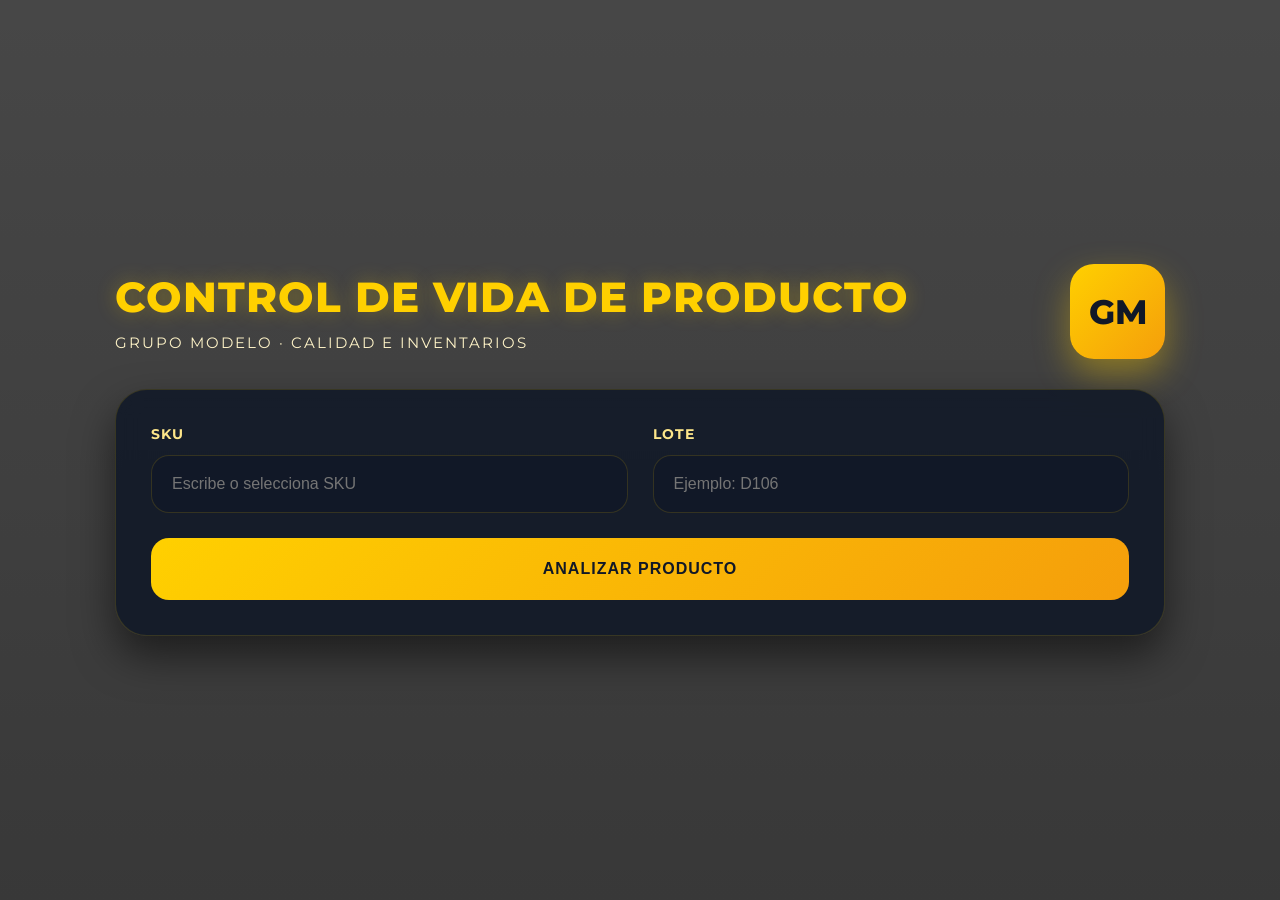
==== index.html @ 3e8408b5 "Add files via upload" ====
<!DOCTYPE html>
<html lang="es">

<head>

    <meta charset="UTF-8">

    <meta name="viewport" content="width=device-width, initial-scale=1.0">

    <title>Grupo Modelo | Control de Vida</title>

    <link rel="stylesheet" href="style.css">

    <link rel="preconnect" href="https://fonts.googleapis.com">

    <link rel="preconnect" href="https://fonts.gstatic.com" crossorigin>

    <link href="https://fonts.googleapis.com/css2?family=Montserrat:wght@400;500;600;700;800&display=swap" rel="stylesheet">

</head>

<body>

<div class="overlay"></div>

<div class="container">

    <div class="header">

        <div>

            <h1>CONTROL DE VIDA DE PRODUCTO</h1>

            <p>GRUPO MODELO · CALIDAD E INVENTARIOS</p>

        </div>

        <div class="logo">

            GM

        </div>

    </div>

    <div class="card">

        <div class="input-group">

            <label>SKU</label>

            <!-- INPUT CON AUTOCOMPLETE -->

            <input
                list="skuList"
                id="skuInput"
                placeholder="Escribe o selecciona SKU"
            >

            <datalist id="skuList"></datalist>

        </div>

        <div class="input-group">

            <label>LOTE</label>

            <input
                type="text"
                id="lote"
                placeholder="Ejemplo: D106"
            >

        </div>

        <button onclick="calcularVida()">

            ANALIZAR PRODUCTO

        </button>

    </div>

    <div class="resultado" id="resultado">

        <h2>RESULTADO</h2>

        <div class="grid">

            <div class="info">

                <span>MATERIAL</span>

                <strong id="material"></strong>

            </div>

            <div class="info">

                <span>FECHA LOTE</span>

                <strong id="fechaLote"></strong>

            </div>

            <div class="info">

                <span>VIDA MÁXIMA</span>

                <strong>
                    <span id="vidaMaxima"></span> DÍAS
                </strong>

            </div>

            <div class="info">

                <span>DÍAS TRANSCURRIDOS</span>

                <strong id="diasActuales"></strong>

            </div>

            <div class="info">

                <span>% CONSUMIDO</span>

                <strong>
                    <span id="porcentaje"></span>%
                </strong>

            </div>

        </div>

        <div class="estatus" id="estatus"></div>

    </div>

</div>

<script src="script.js"></script>

</body>

</html>
---- style.css ----
*{

    margin:0;
    padding:0;
    box-sizing:border-box;
}

body{

    font-family:'Montserrat', sans-serif;

    min-height:100vh;

    background:
    linear-gradient(
        rgba(0,0,0,0.72),
        rgba(0,0,0,0.78)
    ),

    url('https://elceo.com/wp-content/uploads/2023/04/startuo-modelo.jpg');

    background-size:cover;

    background-position:center;

    display:flex;

    justify-content:center;

    align-items:center;

    padding:30px;
}

.container{

    width:100%;
    max-width:1050px;
}

.header{

    display:flex;

    justify-content:space-between;

    align-items:center;

    margin-bottom:30px;
}

.header h1{

    color:#ffd000;

    font-size:42px;

    font-weight:800;

    letter-spacing:1px;

    text-shadow:0px 0px 20px rgba(255,208,0,0.3);
}

.header p{

    color:#fef3c7;

    margin-top:10px;

    font-size:15px;

    letter-spacing:2px;
}

.logo{

    width:95px;

    height:95px;

    border-radius:24px;

    background:linear-gradient(
        135deg,
        #ffd000,
        #f59e0b
    );

    display:flex;

    justify-content:center;

    align-items:center;

    color:#111827;

    font-size:34px;

    font-weight:800;

    box-shadow:
    0px 15px 35px rgba(255,208,0,0.4);
}

.card{

    background:rgba(17,24,39,0.88);

    border:1px solid rgba(255,208,0,0.15);

    backdrop-filter:blur(12px);

    border-radius:32px;

    padding:35px;

    display:grid;

    grid-template-columns:1fr 1fr;

    gap:25px;

    box-shadow:
    0px 20px 40px rgba(0,0,0,0.5);
}

.input-group{

    display:flex;

    flex-direction:column;
}

label{

    color:#fde68a;

    margin-bottom:12px;

    font-size:14px;

    font-weight:700;

    letter-spacing:1px;
}

input{

    height:58px;

    border:none;

    outline:none;

    border-radius:18px;

    padding:0px 20px;

    background:#111827;

    color:white;

    border:1px solid rgba(255,208,0,0.15);

    font-size:16px;

    transition:0.3s;
}

input:focus{

    border:1px solid #ffd000;

    box-shadow:
    0px 0px 18px rgba(255,208,0,0.35);
}

button{

    grid-column:span 2;

    height:62px;

    border:none;

    border-radius:18px;

    background:linear-gradient(
        135deg,
        #ffd000,
        #f59e0b
    );

    color:#111827;

    font-size:16px;

    font-weight:800;

    letter-spacing:1px;

    cursor:pointer;

    transition:0.3s;
}

button:hover{

    transform:translateY(-3px);

    box-shadow:
    0px 15px 25px rgba(255,208,0,0.35);
}

.resultado{

    margin-top:30px;

    background:rgba(17,24,39,0.9);

    border-radius:32px;

    padding:35px;

    display:none;

    border:1px solid rgba(255,208,0,0.12);
}

.resultado h2{

    color:#ffd000;

    margin-bottom:30px;

    font-size:32px;
}

.grid{

    display:grid;

    grid-template-columns:
    repeat(auto-fit,minmax(220px,1fr));

    gap:20px;
}

.info{

    background:#0f172a;

    border-radius:22px;

    padding:24px;

    border:1px solid rgba(255,208,0,0.08);
}

.info span{

    display:block;

    color:#fde68a;

    margin-bottom:12px;

    font-size:13px;

    font-weight:600;
}

.info strong{

    color:white;

    font-size:22px;
}

.estatus{

    margin-top:35px;

    padding:24px;

    border-radius:22px;

    text-align:center;

    color:white;

    font-size:32px;

    font-weight:800;

    letter-spacing:2px;
}

.aceptar{

    background:linear-gradient(
        135deg,
        #15803d,
        #22c55e
    );
}

.rechazar{

    background:linear-gradient(
        135deg,
        #b91c1c,
        #ef4444
    );
}

@media(max-width:768px){

    .header{

        flex-direction:column;

        gap:20px;

        text-align:center;
    }

    .header h1{

        font-size:30px;
    }

    .card{

        grid-template-columns:1fr;
    }

    button{

        grid-column:span 1;
    }
}
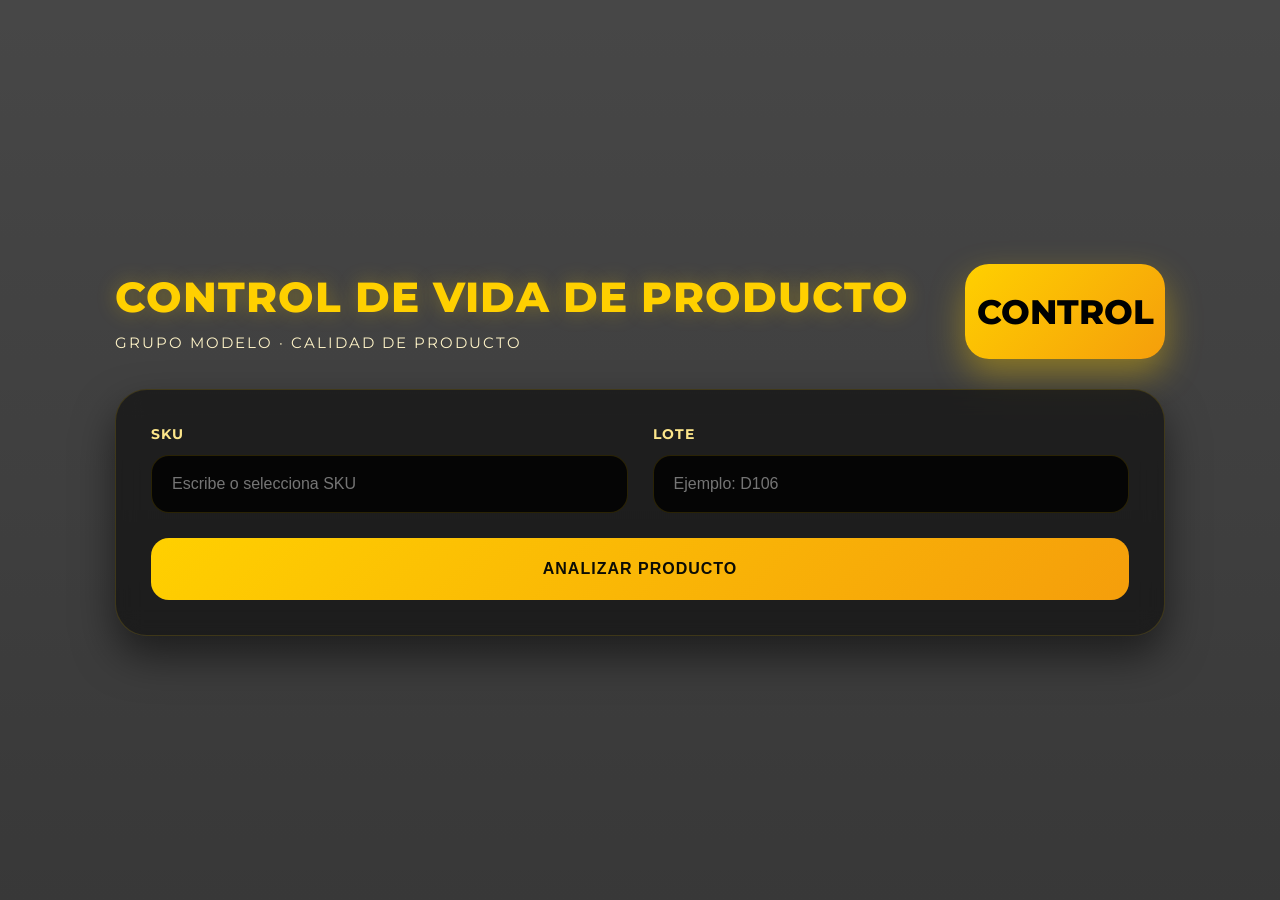
==== commit 5a4667b2: "Add files via upload" ====
--- a/index.html
+++ b/index.html
@@ -31,13 +31,13 @@
 
             <h1>CONTROL DE VIDA DE PRODUCTO</h1>
 
-            <p>GRUPO MODELO · CALIDAD E INVENTARIOS</p>
+            <p>GRUPO MODELO · CALIDAD DE PRODUCTO</p>
 
         </div>
 
         <div class="logo">
 
-            GM
+            CONTROL
 
         </div>
 
@@ -108,7 +108,7 @@
                 <span>VIDA MÁXIMA</span>
 
                 <strong>
-                    <span id="vidaMaxima"></span> DÍAS
+                    <strong id="vidaMaxima"></strong> DÍAS
                 </strong>
 
             </div>
@@ -123,10 +123,10 @@
 
             <div class="info">
 
-                <span>% CONSUMIDO</span>
+                <span>% VIDA UTIL</span>
 
                 <strong>
-                    <span id="porcentaje"></span>%
+                    <strong id="porcentaje"></strong>%
                 </strong>
 
             </div>
--- a/style.css
+++ b/style.css
@@ -75,7 +75,7 @@
 
 .logo{
 
-    width:95px;
+    width:200px;
 
     height:95px;
 
@@ -93,7 +93,7 @@
 
     align-items:center;
 
-    color:#111827;
+    color:#000101;
 
     font-size:34px;
 
@@ -105,7 +105,7 @@
 
 .card{
 
-    background:rgba(17,24,39,0.88);
+    background:rgba(0, 0, 0, 0.521);
 
     border:1px solid rgba(255,208,0,0.15);
 
@@ -157,7 +157,7 @@
 
     padding:0px 20px;
 
-    background:#111827;
+    background:rgba(0, 0, 0, 0.832);
 
     color:white;
 
@@ -192,7 +192,7 @@
         #f59e0b
     );
 
-    color:#111827;
+    color:#0c0c05;
 
     font-size:16px;
 
@@ -217,7 +217,7 @@
 
     margin-top:30px;
 
-    background:rgba(17,24,39,0.9);
+    background:rgba(0, 0, 0, 0.552);
 
     border-radius:32px;
 
@@ -249,7 +249,7 @@
 
 .info{
 
-    background:#0f172a;
+    background:#00000094;
 
     border-radius:22px;
 
@@ -334,7 +334,7 @@
     .card{
 
         grid-template-columns:1fr;
-    }
+    }   
 
     button{
 
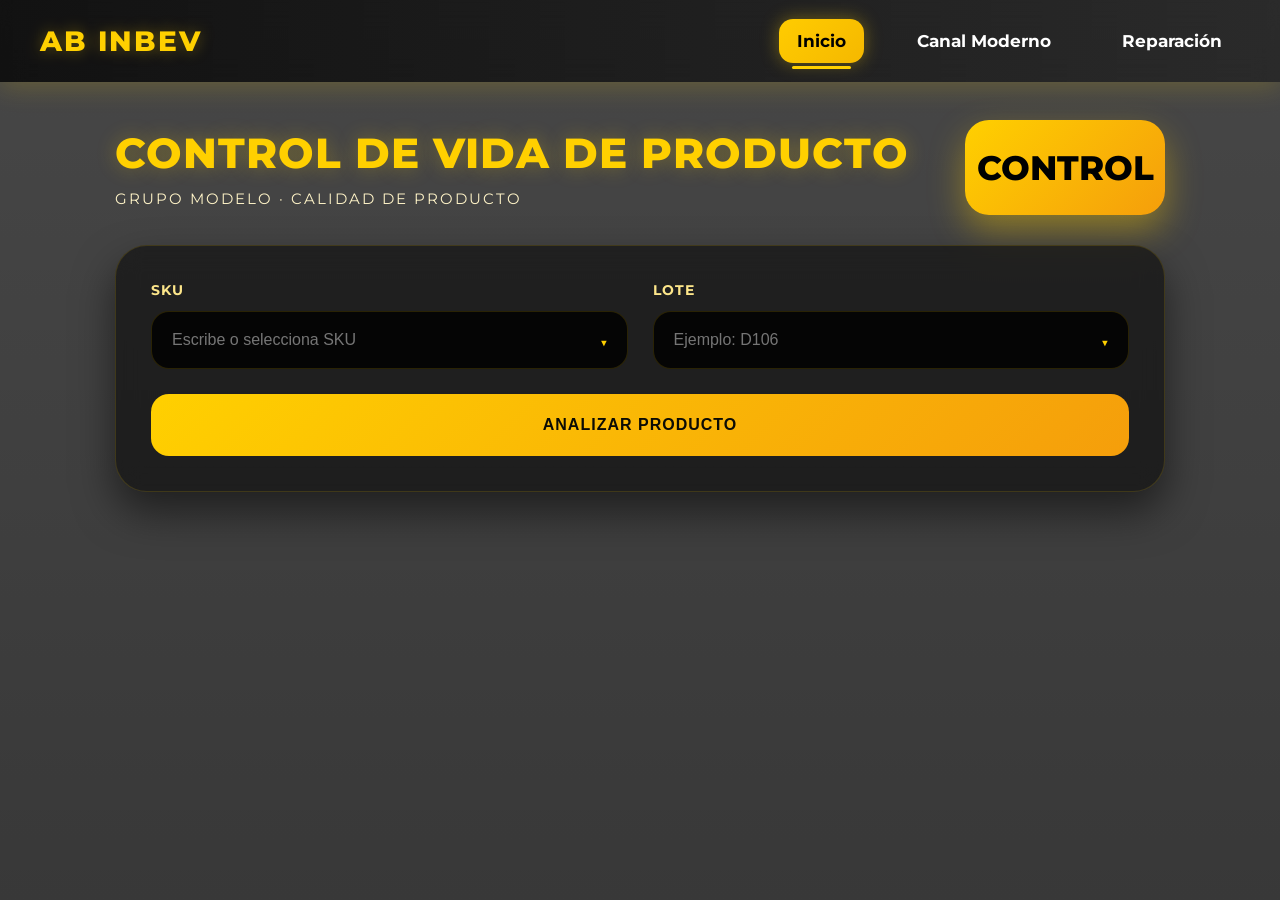
==== commit 67b1695a: "Agrega días para vencer al resultado" ====
--- a/index.html
+++ b/index.html
@@ -22,6 +22,38 @@
 <body>
 
 <div class="overlay"></div>
+
+<nav class="menu-abinbev">
+
+    <div class="menu-logo">
+
+        AB InBev
+
+    </div>
+
+    <div class="menu-links" id="menuLinks">
+
+        <a href="index.html" class="active">
+            Inicio
+        </a>
+
+        <a href="canal-moderno.html">
+            Canal Moderno
+        </a>
+
+        <a href="reparacion.html">
+            Reparación
+        </a>
+
+    </div>
+
+    <div class="menu-toggle" id="menuToggle">
+
+        ☰
+
+    </div>
+
+</nav>
 
 <div class="container">
 
@@ -69,6 +101,7 @@
                 type="text"
                 id="lote"
                 placeholder="Ejemplo: D106"
+                maxlength="5"
             >
 
         </div>
@@ -123,6 +156,14 @@
 
             <div class="info">
 
+                <span>DÍAS PARA VENCER</span>
+
+                <strong id="diasParaVencer"></strong>
+
+            </div>
+
+            <div class="info">
+
                 <span>% VIDA UTIL</span>
 
                 <strong>
@@ -140,6 +181,21 @@
 </div>
 
 <script src="script.js"></script>
+<script>
+
+const menuToggle =
+document.querySelector(".menu-toggle");
+
+const menuLinks =
+document.querySelector(".menu-links");
+
+menuToggle.addEventListener("click", function(){
+
+    menuLinks.classList.toggle("show");
+
+});
+
+</script>      
 
 </body>
 
--- a/style.css
+++ b/style.css
@@ -4,6 +4,10 @@
     padding:0;
     box-sizing:border-box;
 }
+
+/* ==========================================
+BODY
+========================================== */
 
 body{
 
@@ -16,27 +20,200 @@
         rgba(0,0,0,0.72),
         rgba(0,0,0,0.78)
     ),
-
     url('https://elceo.com/wp-content/uploads/2023/04/startuo-modelo.jpg');
 
     background-size:cover;
 
     background-position:center;
 
+    background-attachment:fixed;
+
+    overflow-x:hidden;
+
+    padding:120px 30px 40px 30px;
+}
+
+/* ==========================================
+CONTAINER
+========================================== */
+
+.container{
+
+    width:100%;
+
+    max-width:1050px;
+
+    margin:0 auto;
+}
+
+/* ==========================================
+MENU AB INBEV
+========================================== */
+
+.menu-abinbev{
+
+    position:fixed;
+
+    top:0;
+    left:0;
+
+    width:100%;
+
+    height:82px;
+
+    background:
+    linear-gradient(
+        90deg,
+        rgba(0,0,0,0.75),
+        rgba(20,20,20,0.55)
+    );
+
     display:flex;
 
+    justify-content:space-between;
+
+    align-items:center;
+
+    padding:0 40px;
+
+    z-index:999999;
+
+    backdrop-filter:blur(12px);
+
+    box-shadow:
+    0px 5px 25px rgba(255,208,0,0.18);
+}
+
+/* ==========================================
+LOGO
+========================================== */
+
+.menu-logo{
+
+    color:#ffd000;
+
+    font-size:28px;
+
+    font-weight:800;
+
+    letter-spacing:2px;
+
+    text-transform:uppercase;
+
+    text-shadow:
+    0px 0px 15px rgba(255,208,0,0.35);
+}
+
+/* ==========================================
+LINKS
+========================================== */
+
+.menu-links{
+
+    display:flex;
+
+    gap:35px;
+
+    align-items:center;
+}
+
+.menu-links a{
+
+    position:relative;
+
+    color:white;
+
+    text-decoration:none;
+
+    font-weight:700;
+
+    font-size:17px;
+
+    padding:12px 18px;
+
+    border-radius:14px;
+
+    transition:0.3s;
+}
+
+/* HOVER */
+
+.menu-links a:hover{
+
+    color:#ffd000;
+
+    background:rgba(255,208,0,0.08);
+}
+
+/* ACTIVO */
+
+.menu-links a.active{
+
+    color:#000;
+
+    background:linear-gradient(
+        135deg,
+        #ffcc00,
+        #f5b800
+    );
+
+    box-shadow:
+    0px 0px 18px rgba(255,208,0,0.35);
+}
+
+/* LINEA ACTIVA */
+
+.menu-links a.active::after{
+
+    content:"";
+
+    position:absolute;
+
+    left:15%;
+
+    bottom:-6px;
+
+    width:70%;
+
+    height:3px;
+
+    border-radius:10px;
+
+    background:#ffd000;
+}
+
+/* ==========================================
+MENU MOBILE BUTTON
+========================================== */
+
+.menu-toggle{
+
+    display:none;
+
     justify-content:center;
 
     align-items:center;
 
-    padding:30px;
-}
-
-.container{
-
-    width:100%;
-    max-width:1050px;
-}
+    width:48px;
+
+    height:48px;
+
+    border-radius:12px;
+
+    background:rgba(255,208,0,0.08);
+
+    color:#ffd000;
+
+    font-size:30px;
+
+    cursor:pointer;
+
+    z-index:1000000;
+}
+
+/* ==========================================
+HEADER
+========================================== */
 
 .header{
 
@@ -59,7 +236,8 @@
 
     letter-spacing:1px;
 
-    text-shadow:0px 0px 20px rgba(255,208,0,0.3);
+    text-shadow:
+    0px 0px 20px rgba(255,208,0,0.3);
 }
 
 .header p{
@@ -72,6 +250,10 @@
 
     letter-spacing:2px;
 }
+
+/* ==========================================
+LOGO BOX
+========================================== */
 
 .logo{
 
@@ -103,9 +285,13 @@
     0px 15px 35px rgba(255,208,0,0.4);
 }
 
+/* ==========================================
+CARD
+========================================== */
+
 .card{
 
-    background:rgba(0, 0, 0, 0.521);
+    background:rgba(0,0,0,0.52);
 
     border:1px solid rgba(255,208,0,0.15);
 
@@ -125,11 +311,17 @@
     0px 20px 40px rgba(0,0,0,0.5);
 }
 
+/* ==========================================
+INPUT GROUP
+========================================== */
+
 .input-group{
 
     display:flex;
 
     flex-direction:column;
+
+    position:relative;
 }
 
 label{
@@ -145,8 +337,14 @@
     letter-spacing:1px;
 }
 
+/* ==========================================
+INPUTS
+========================================== */
+
 input{
 
+    width:100%;
+
     height:58px;
 
     border:none;
@@ -157,7 +355,7 @@
 
     padding:0px 20px;
 
-    background:rgba(0, 0, 0, 0.832);
+    background:rgba(0,0,0,0.83);
 
     color:white;
 
@@ -175,6 +373,95 @@
     box-shadow:
     0px 0px 18px rgba(255,208,0,0.35);
 }
+
+/* ==========================================
+SELECT
+========================================== */
+
+.custom-select{
+
+    width:100%;
+
+    height:58px;
+
+    border:none;
+
+    outline:none;
+
+    border-radius:18px;
+
+    padding:0 20px;
+
+    background:rgba(0,0,0,0.82);
+
+    color:white;
+
+    border:1px solid rgba(255,208,0,0.15);
+
+    font-size:16px;
+
+    transition:0.3s;
+
+    appearance:none;
+
+    -webkit-appearance:none;
+
+    -moz-appearance:none;
+
+    cursor:pointer;
+
+    font-family:'Montserrat', sans-serif;
+
+    font-weight:500;
+}
+
+.custom-select:hover{
+
+    border:1px solid rgba(255,208,0,0.4);
+
+    box-shadow:
+    0px 0px 12px rgba(255,208,0,0.12);
+}
+
+.custom-select:focus{
+
+    border:1px solid #ffd000;
+
+    box-shadow:
+    0px 0px 18px rgba(255,208,0,0.35);
+}
+
+.custom-select option{
+
+    background:#111111;
+
+    color:white;
+}
+
+/* ==========================================
+FLECHA SELECT
+========================================== */
+
+.input-group::after{
+
+    content:"▼";
+
+    position:absolute;
+
+    right:20px;
+
+    top:53px;
+
+    color:#ffd000;
+
+    pointer-events:none;
+
+    font-size:13px;
+}
+
+/* ==========================================
+BUTTON
+========================================== */
 
 button{
 
@@ -213,11 +500,15 @@
     0px 15px 25px rgba(255,208,0,0.35);
 }
 
+/* ==========================================
+RESULTADO
+========================================== */
+
 .resultado{
 
     margin-top:30px;
 
-    background:rgba(0, 0, 0, 0.552);
+    background:rgba(0,0,0,0.55);
 
     border-radius:32px;
 
@@ -236,6 +527,10 @@
 
     font-size:32px;
 }
+
+/* ==========================================
+GRID
+========================================== */
 
 .grid{
 
@@ -247,6 +542,10 @@
     gap:20px;
 }
 
+/* ==========================================
+INFO BOX
+========================================== */
+
 .info{
 
     background:#00000094;
@@ -277,6 +576,10 @@
 
     font-size:22px;
 }
+
+/* ==========================================
+ESTATUS
+========================================== */
 
 .estatus{
 
@@ -306,6 +609,15 @@
     );
 }
 
+.Validar{
+
+    background:linear-gradient(
+        135deg,
+        #ffb300,
+        #ffde20
+    );
+}
+
 .rechazar{
 
     background:linear-gradient(
@@ -315,29 +627,233 @@
     );
 }
 
-@media(max-width:768px){
+/* ==========================================
+RESPONSIVE MOBILE
+========================================== */
+
+@media(max-width:900px){
+
+    body{
+
+        padding:100px 15px 30px 15px;
+    }
+
+    .menu-abinbev{
+
+        height:75px;
+
+        padding:0 18px;
+    }
+
+    .menu-logo{
+
+        font-size:22px;
+    }
+
+    .menu-toggle{
+
+        display:flex;
+    }
+
+    .menu-links{
+
+        position:fixed;
+
+        top:75px;
+
+        left:-100%;
+
+        width:100%;
+
+        background:
+        rgba(0,0,0,0.96);
+
+        backdrop-filter:blur(18px);
+
+        flex-direction:column;
+
+        justify-content:center;
+
+        align-items:center;
+
+        gap:22px;
+
+        padding:35px 0;
+
+        transition:0.4s;
+
+        z-index:999999;
+    }
+
+    .menu-links.show{
+
+        left:0;
+    }
+
+    .menu-links a{
+
+        width:85%;
+
+        text-align:center;
+
+        padding:16px;
+
+        border-radius:16px;
+
+        font-size:18px;
+
+        background:rgba(255,255,255,0.03);
+    }
 
     .header{
 
         flex-direction:column;
 
+        text-align:center;
+
         gap:20px;
+    }
+
+    .header h1{
+
+        font-size:26px;
+
+        line-height:1.2;
+    }
+
+    .header p{
+
+        font-size:13px;
+
+        letter-spacing:1px;
+    }
+
+    .logo{
+
+        width:170px;
+
+        height:85px;
+
+        font-size:24px;
+    }
+
+    .card{
+
+        grid-template-columns:1fr;
+
+        padding:22px;
+
+        border-radius:24px;
+    }
+
+    button{
+
+        grid-column:span 1;
+    }
+
+    .resultado{
+
+        padding:22px;
+    }
+
+    .grid{
+
+        grid-template-columns:1fr;
+    }
+}
+
+/* ==========================================
+LAYERS
+========================================== */
+
+.card,
+.resultado,
+.header{
+
+    position:relative;
+
+    z-index:1;
+}
+
+html{
+
+    scroll-behavior:smooth;
+}
+
+/* ==========================================
+FIX MENU MOBILE
+========================================== */
+
+.menu-toggle{
+
+    position:relative;
+
+    z-index:1000001;
+}
+
+.menu-links{
+
+    z-index:1000000;
+}
+
+@media(max-width:900px){
+
+    .menu-links{
+
+        position:fixed;
+
+        top:75px;
+
+        left:-100%;
+
+        width:100%;
+
+        height:auto;
+
+        display:flex;
+
+        flex-direction:column;
+
+        justify-content:center;
+
+        align-items:center;
+
+        gap:20px;
+
+        padding:35px 20px;
+
+        background:
+        rgba(0,0,0,0.97);
+
+        backdrop-filter:blur(20px);
+
+        transition:left 0.4s ease;
+
+        border-bottom:
+        2px solid rgba(255,208,0,0.25);
+    }
+
+    .menu-links.show{
+
+        left:0;
+    }
+
+    .menu-links a{
+
+        width:100%;
+
+        max-width:320px;
 
         text-align:center;
-    }
-
-    .header h1{
-
-        font-size:30px;
-    }
-
-    .card{
-
-        grid-template-columns:1fr;
-    }   
-
-    button{
-
-        grid-column:span 1;
-    }
+
+        padding:18px;
+
+        border-radius:18px;
+
+        font-size:18px;
+
+        background:
+        rgba(255,255,255,0.04);
+    }
+
 }
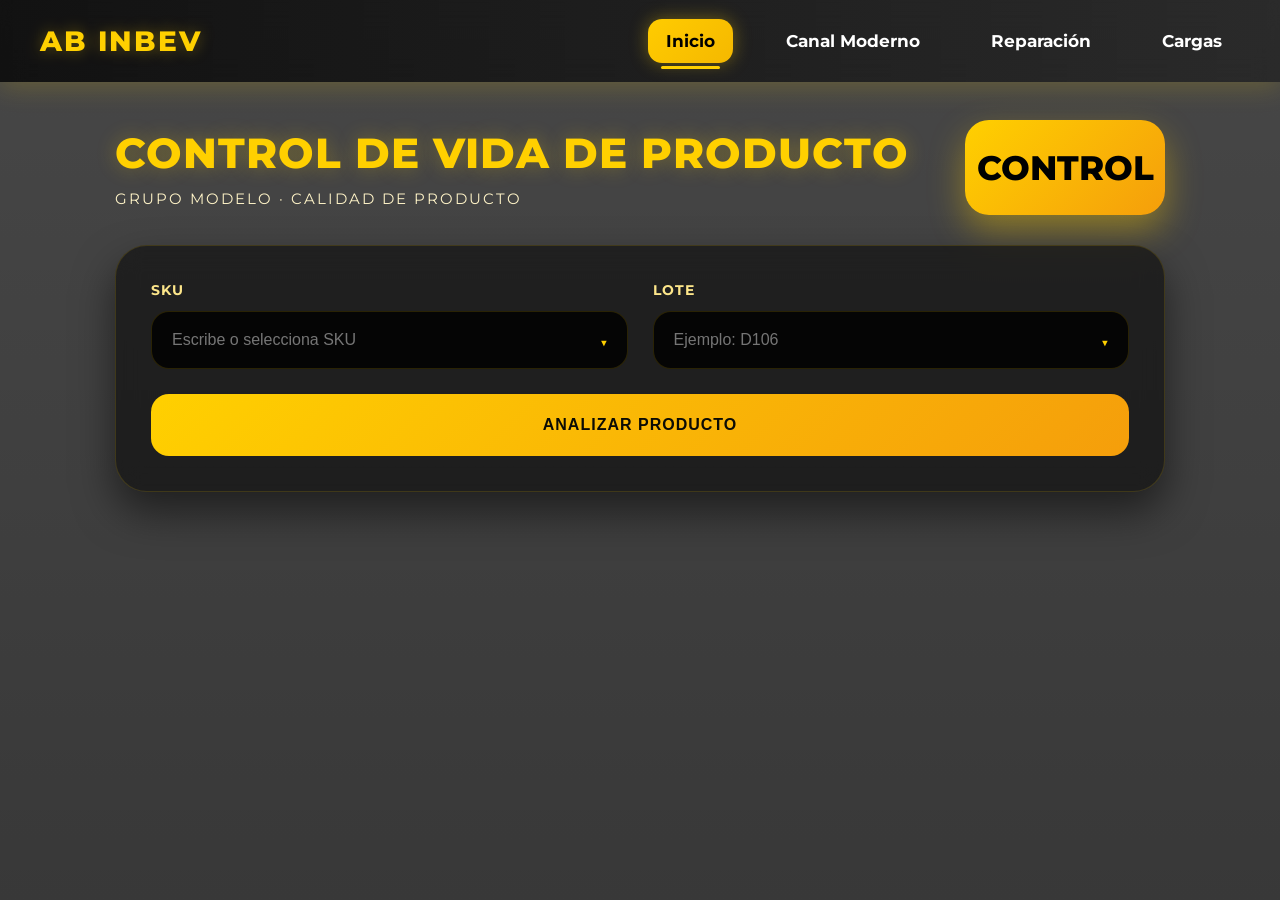
==== commit b63002d9: "Agrega página Cargas con validación para venta" ====
--- a/index.html
+++ b/index.html
@@ -43,6 +43,10 @@
 
         <a href="reparacion.html">
             Reparación
+        </a>
+
+        <a href="cargas.html">
+            Cargas
         </a>
 
     </div>
--- a/style.css
+++ b/style.css
@@ -609,7 +609,8 @@
     );
 }
 
-.Validar{
+.Validar,
+.validar{
 
     background:linear-gradient(
         135deg,
@@ -856,4 +857,8 @@
         rgba(255,255,255,0.04);
     }
 
-}+}
+.estatus.validar{
+    color:#422006;
+    overflow-wrap:break-word;
+}
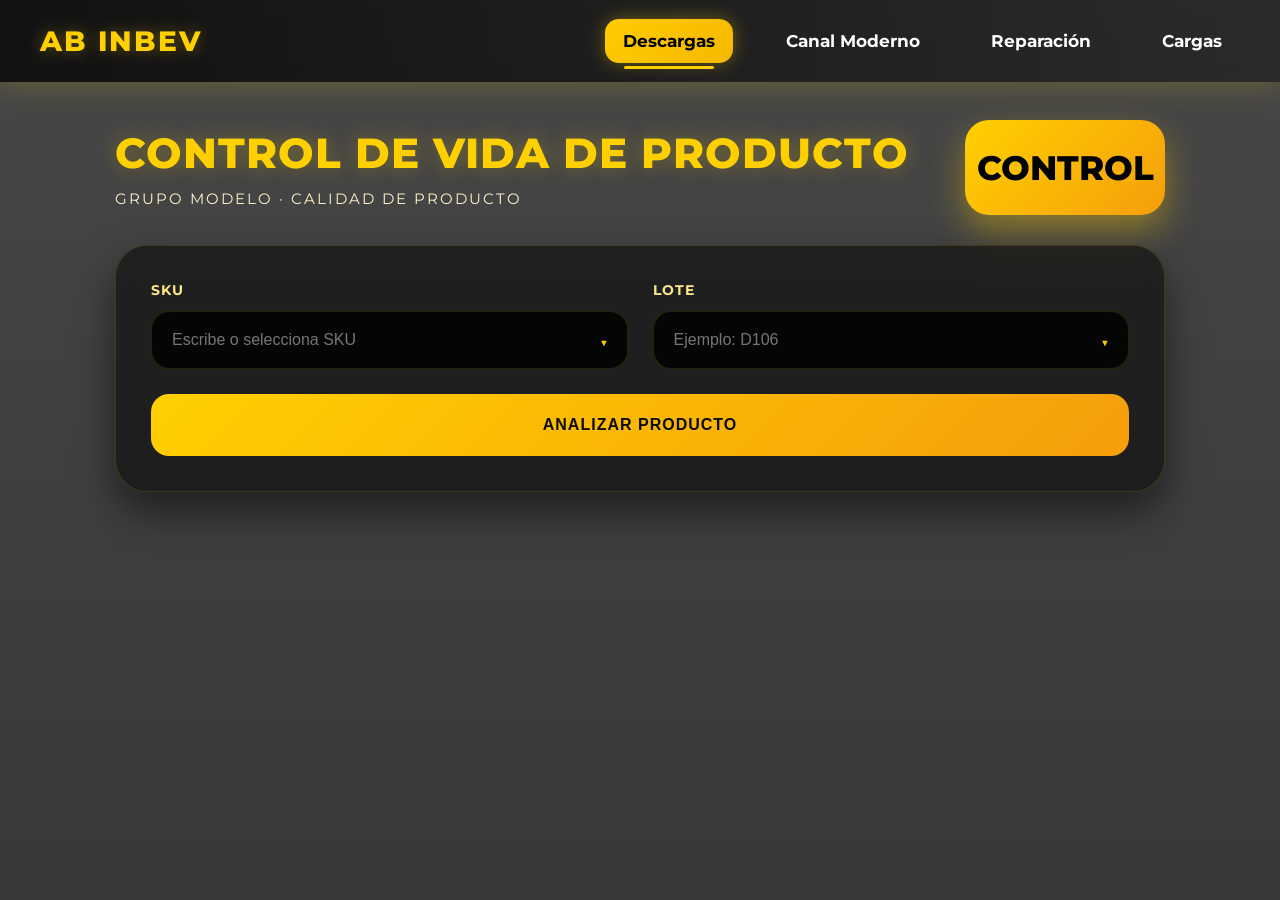
==== commit 1dbe7137: "actualizacion de porcentajes" ====
--- a/index.html
+++ b/index.html
@@ -34,7 +34,7 @@
     <div class="menu-links" id="menuLinks">
 
         <a href="index.html" class="active">
-            Inicio
+            Descargas
         </a>
 
         <a href="canal-moderno.html">
